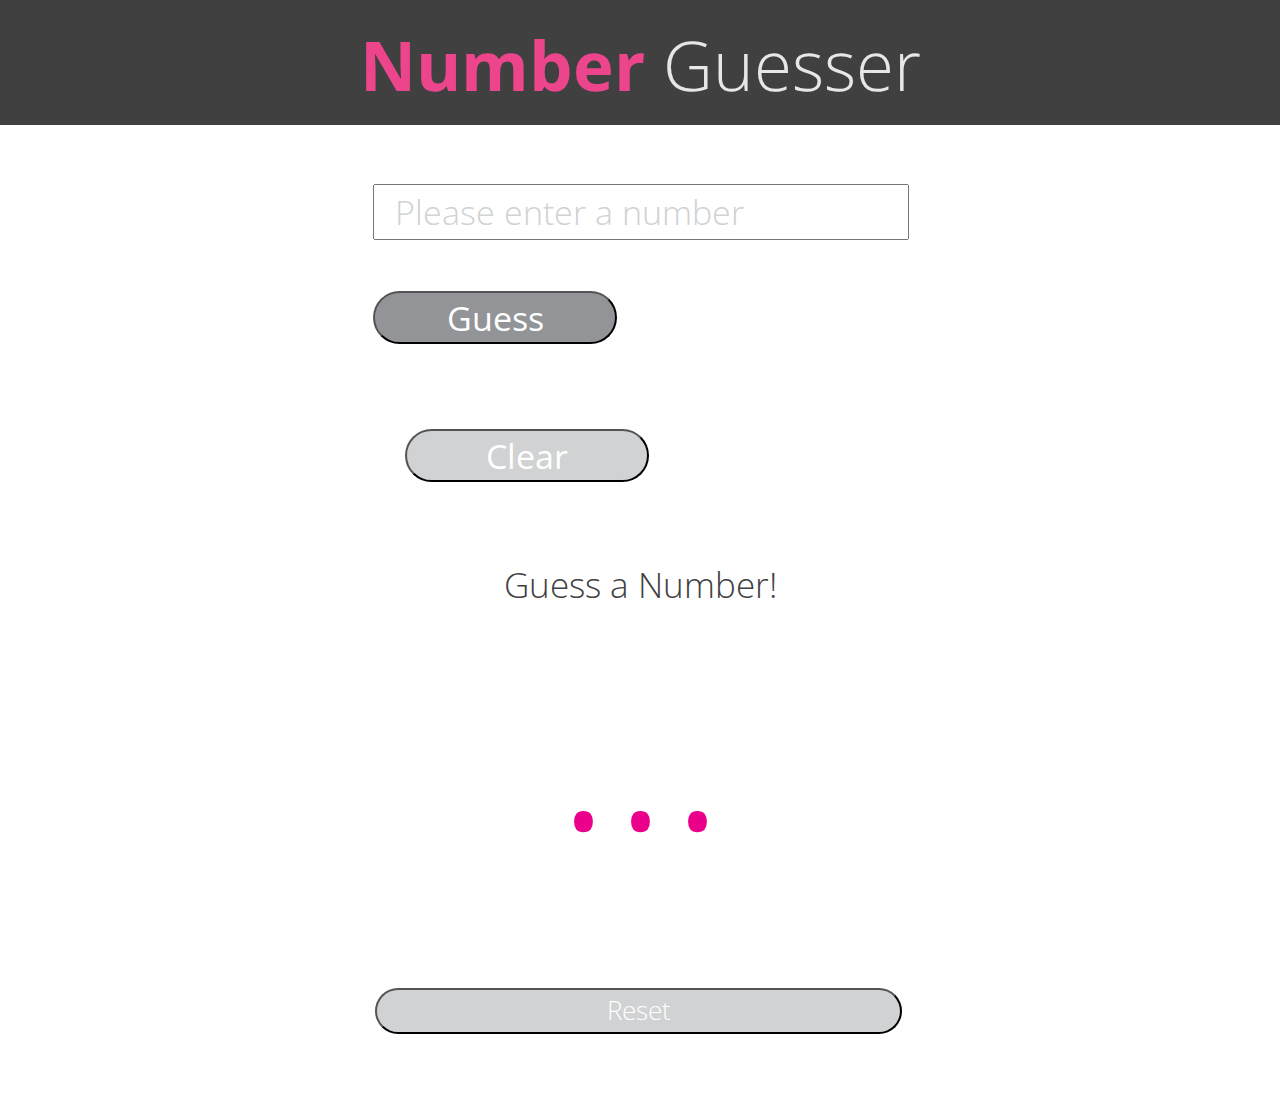
==== index.html @ 2aa9f43b "Initial commit" ====
<!DOCTYPE html>
<html lang="en">
  <head>
    <title>Number Guesser</title>
    <link rel="stylesheet" type="text/css" href="style.css">
    <link href="https://fonts.googleapis.com/css?family=Open+Sans:300,700" rel="stylesheet">
    <meta charset="utf-8">
  </head>
  <body>
    <header>  
      <h1><span class="number">Number </span><span class="guesser">Guesser</span></h1>
    </header>
    <article>
      <section class="guess">
        <input id="guess-input" type="text" name="your-guess" placeholder="  Please enter a number">
        <div class="guess-clear-buttons">
          <button class="guess-button">Guess</button>
          <button class="clear-button">Clear</button>
        </div>
      </section>
      <section class="choice">
        <h3 class="text-guess">Guess a Number!</h3>
        <div class="last-guess-number">...</div>
        <h3 class="response"></h3>
      </section>
      <section class="reset">
        <button class="reset-button reset-button-disabled"> Reset</button>
      </section>
    </article>
    <script type="text/javascript" src="script.js"></script>
  </body>
  
</html>
---- style.css ----
body {
  height: 928px;
  margin: 0px;
  width: 100%;
}

header { 
/*  border: solid thin red;*/
  background: #404041;
  font-family: 'Open Sans', sans-serif;
  height: 13.47%;
}

h1 {
  font-size: 4.3em;
  margin: 0px auto;
  position: relative;
  text-align: center;
  top: 17px;
  width: 100%;
}

.number { 
  color: #ED458B;
  font-weight: 700;
}

.guesser {
  color: #E6E7E8;
  font-weight: 300;
}

article {
/*  border: solid thin purple;*/
  font-family: 'Open Sans', sans-serif;
  font-weight: 300;
}

.guess {
  /*border: solid thin red;*/
  height: 31.57%;
  width: 534px;
  margin: 0px auto;
}

#guess-input {
  border: 2px thin #D0D2D3;
  font-family: 'Open Sans', sans-serif;
  font-size: 2.1em;
  font-weight: 300;
  height: 50px;
  margin: 59px 0px 51px 0px;
  width: 528px; 
}

#guess-input::placeholder {
  color: #D0D2D3;
}

.guess-button {
  background-color: #929497;
  border-radius: 27px;
  box-sizing: border-box;
  color: #FFFFFF;
  font-family: 'Open Sans', sans-serif;
  font-size: 2.1em;
  height: 53px; 
  margin: 0px 18px 085px 0px;
  width: 244px;
}

.clear-button {
  background-color: #929497;
  border-radius: 27px;
  box-sizing: border-box;
  color: #FFFFFF;
  font-family: 'Open Sans', sans-serif;
  font-size: 2.1em;
  height: 53px; 
  margin: 0px 0px 85px 32px;
  width: 244px;
}

.clear-button:hover,
.guess-button:hover {
  background-color: #EB008B;
  color: #FFFFFF;
}

.choice {
/*  border: solid thin blue;*/
  height: 35.12%;
  margin: 0px auto;
  width: 360px;
}

.last-guess-number {
  /*border: solid thin blue;*/
  box-sizing: border-box;
  color: #EB008B;
  font-family: 'Open Sans', sans-serif;
  font-size: 14.9em;
  font-weight: 300;
  height: 267.5px;
  line-height: 1.03em;
  margin: 0px;
  padding: 10px 0px 10px 0px;
  text-align: center;
  width: 360px;
}

h3 {
  box-sizing: border-box;
  color: #404041;
  font-family: 'Open Sans', sans-serif;
  font-size: 2.2em;
  font-weight: 300;
  height: 37.5px;
  line-height: 1em;
  margin: 0px;
  text-align: center;
  width: 360px;
}

.reset {
   /*border: solid thin green;*/
  height: 19.83%;
  margin: 0px auto;
  width: 530px;
}

.reset-button {
  background-color: #929497;
  border-radius: 27px;
  color: #FFFFFF;
  font-family: 'Open Sans', sans-serif;
  font-size: 1.6em;
  font-weight: 300;
  height: 46px;
  margin: 78px 0px 60px 0px;
  width: 527px;
}

.reset-button:hover {
  background-color: #EB008B;
  color: #FFFFFF;
}

/*Disabled state of button
Background-color: #D0D2D3;
color: #FFFFFF;*/
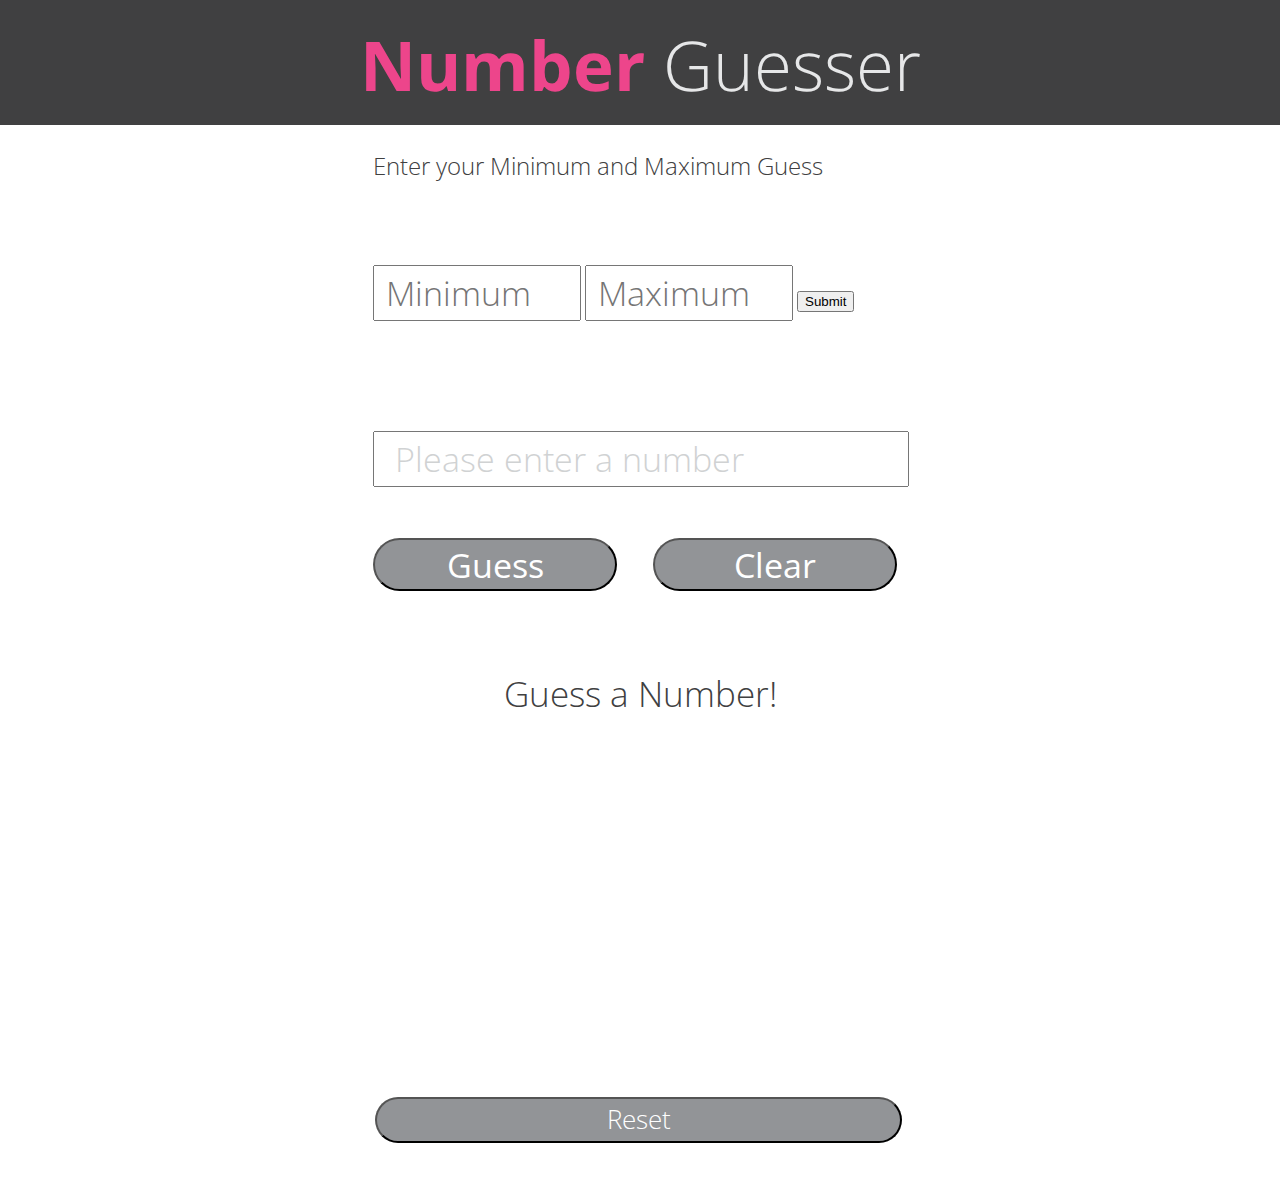
==== commit f2653bfe: "Input min max range" ====
--- a/index.html
+++ b/index.html
@@ -11,6 +11,12 @@
       <h1><span class="number">Number </span><span class="guesser">Guesser</span></h1>
     </header>
     <article>
+      <section class="range">
+        <p class="enter-your-values">Enter your Minimum and Maximum Guess</p>
+         <input id="min-range" type="number" name="your-guess" placeholder=" Minimum">
+          <input id="max-range" type="number" name="your-guess" placeholder=" Maximum">
+          <button id="range-enter">Submit</button>
+      </section>
       <section class="guess">
         <input id="guess-input" type="text" name="your-guess" placeholder="  Please enter a number">
         <div class="guess-clear-buttons">
@@ -20,7 +26,7 @@
       </section>
       <section class="choice">
         <h3 class="text-guess">Guess a Number!</h3>
-        <div class="last-guess-number">...</div>
+        <div class="last-guess-number"></div>
         <h3 class="response"></h3>
       </section>
       <section class="reset">
@@ -29,5 +35,4 @@
     </article>
     <script type="text/javascript" src="script.js"></script>
   </body>
-  
 </html>--- a/style.css
+++ b/style.css
@@ -36,6 +36,39 @@
   font-weight: 300;
 }
 
+.range {
+  height: 31.57%;
+  width: 534px;
+  margin: 0px auto;
+}
+
+.enter-your-values {
+  color: #404041;
+  font-family: 'Open Sans', sans-serif;
+  font-size: 1.5em;
+  font-weight: 300;
+}
+
+#min-range {
+  border: 2px thin #D0D2D3;
+  font-family: 'Open Sans', sans-serif;
+  font-size: 2.1em;
+  font-weight: 300;
+  height: 50px;
+  margin: 59px 0px 51px 0px;
+  width: 200px; 
+}
+
+#max-range {
+  border: 2px thin #D0D2D3;
+  font-family: 'Open Sans', sans-serif;
+  font-size: 2.1em;
+  font-weight: 300;
+  height: 50px;
+  margin: 59px 0px 51px 0px;
+  width: 200px; 
+}
+
 .guess {
   /*border: solid thin red;*/
   height: 31.57%;
@@ -65,7 +98,7 @@
   font-family: 'Open Sans', sans-serif;
   font-size: 2.1em;
   height: 53px; 
-  margin: 0px 18px 085px 0px;
+  margin-bottom: 0px 18px 085px 0px;
   width: 244px;
 }
 
@@ -129,6 +162,9 @@
   width: 530px;
 }
 
+.reset-button-disbaled {
+
+}
 .reset-button {
   background-color: #929497;
   border-radius: 27px;
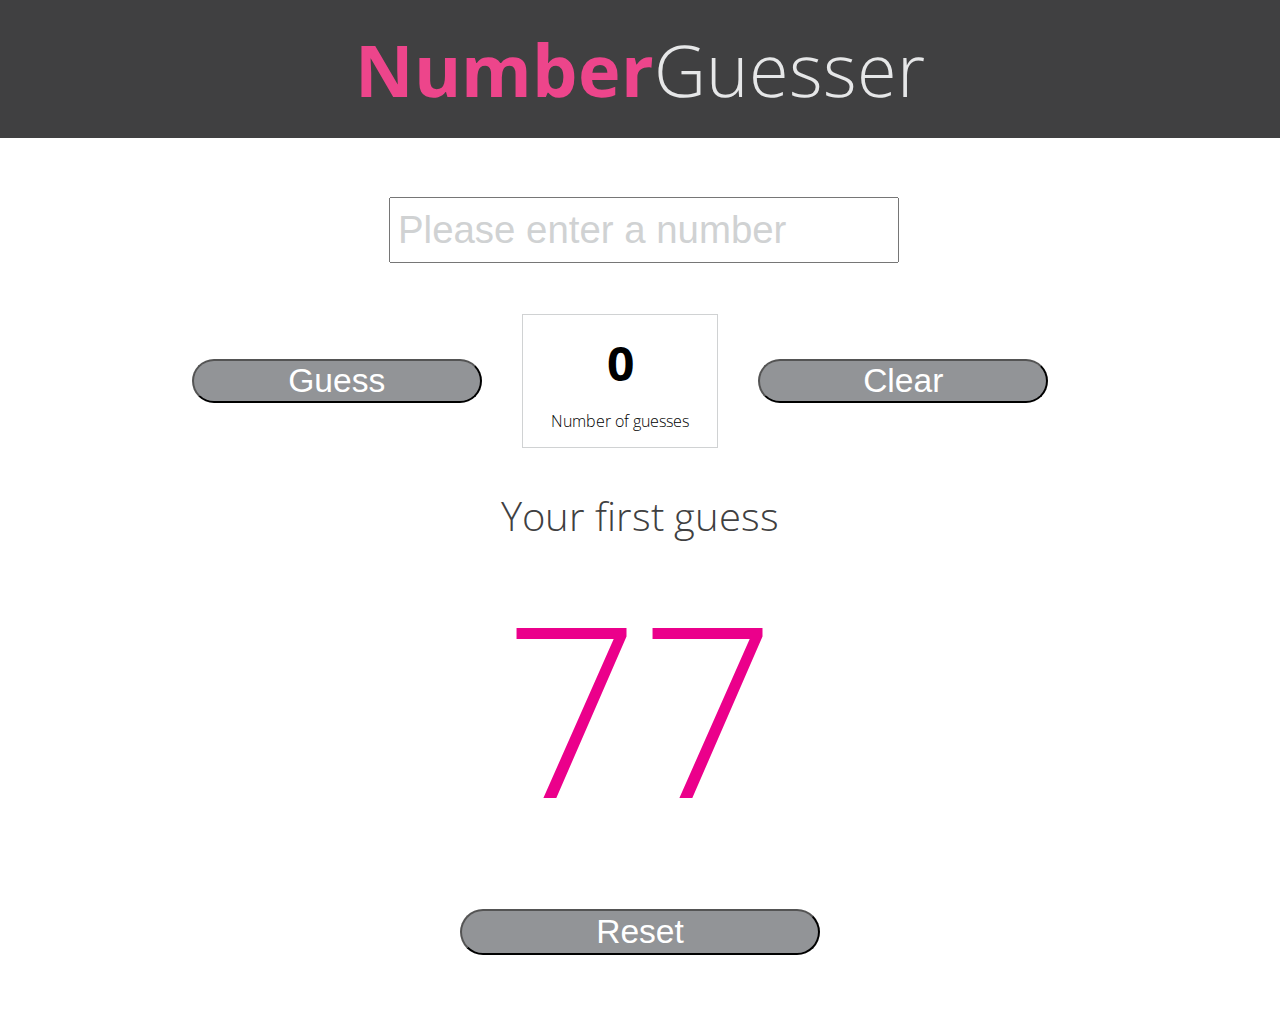
==== commit 5f5b053f: "Fix all CSS styling" ====
--- a/index.html
+++ b/index.html
@@ -8,31 +8,38 @@
   </head>
   <body>
     <header>  
-      <h1><span class="number">Number </span><span class="guesser">Guesser</span></h1>
+      <h1>Number<span class="guesser">Guesser</span></h1>
     </header>
+
+
     <article>
-      <section class="range">
-        <p class="enter-your-values">Enter your Minimum and Maximum Guess</p>
-         <input id="min-range" type="number" name="your-guess" placeholder=" Minimum">
-          <input id="max-range" type="number" name="your-guess" placeholder=" Maximum">
-          <button id="range-enter">Submit</button>
+      <section class="flex-wrapper">
+
+        <form>
+          <input class="user-input" type="text" name="user-guess" placeholder="Please enter a number">
+        </form>
+
+          <div class="guess-clear-btns" aria-label="Buttons to guess and clear input">
+            <button class="guess-btn" >Guess</button>
+            <div class="counter-box">
+              <h5 class="counter">0</h5>
+              <p>Number of guesses</p>
+            </div>
+            <button class="clear-btn" >Clear</button>
+          </div>
+        
+        <section class="choice">
+          <h3 class="text-your-guess">Your first guess</h3>
+          <h2 class="last-guess">77</h2>
+          <h3 class="correct"></h3>
+
+          <button class="reset-btn" > Reset</button>
+
+        </section>
       </section>
-      <section class="guess">
-        <input id="guess-input" type="text" name="your-guess" placeholder="  Please enter a number">
-        <div class="guess-clear-buttons">
-          <button class="guess-button">Guess</button>
-          <button class="clear-button">Clear</button>
-        </div>
-      </section>
-      <section class="choice">
-        <h3 class="text-guess">Guess a Number!</h3>
-        <div class="last-guess-number"></div>
-        <h3 class="response"></h3>
-      </section>
-      <section class="reset">
-        <button class="reset-button reset-button-disabled"> Reset</button>
-      </section>
+
     </article>
     <script type="text/javascript" src="script.js"></script>
   </body>
+  
 </html>--- a/style.css
+++ b/style.css
@@ -1,28 +1,26 @@
 body {
-  height: 928px;
+/*  height: 928px;*/
+  box-sizing: border-box;
   margin: 0px;
   width: 100%;
+      font-family: 'Open Sans', sans-serif;
+        font-weight: 300;
 }
 
+/*=======Header========*/
+
 header { 
-/*  border: solid thin red;*/
   background: #404041;
-  font-family: 'Open Sans', sans-serif;
-  height: 13.47%;
+  height: 15%;
 }
 
 h1 {
-  font-size: 4.3em;
-  margin: 0px auto;
-  position: relative;
-  text-align: center;
-  top: 17px;
-  width: 100%;
-}
-
-.number { 
-  color: #ED458B;
-  font-weight: 700;
+    font-size: 4.5em;
+    margin: 0px auto;
+    text-align: center;
+    color: #ED458B;
+    font-weight: 700;
+    padding: 20px 0px;
 }
 
 .guesser {
@@ -30,158 +28,116 @@
   font-weight: 300;
 }
 
-article {
-/*  border: solid thin purple;*/
-  font-family: 'Open Sans', sans-serif;
-  font-weight: 300;
+/*==========Body-Guess=========*/
+
+
+.flex-wrapper {
+  display: flex;
+  flex-direction: column;
+  justify-content: center;
+  align-items: center;
 }
 
-.range {
-  height: 31.57%;
-  width: 534px;
-  margin: 0px auto;
+.user-input {
+    border: 2px thin #D0D2D3;
+    font-size: 2.4em;
+    font-weight: 300;
+    height: 60px;
+    margin: 59px 0px 51px 0px;
+    width: 100%;
+    text-indent: 5px;
 }
 
-.enter-your-values {
-  color: #404041;
-  font-family: 'Open Sans', sans-serif;
-  font-size: 1.5em;
-  font-weight: 300;
-}
-
-#min-range {
-  border: 2px thin #D0D2D3;
-  font-family: 'Open Sans', sans-serif;
-  font-size: 2.1em;
-  font-weight: 300;
-  height: 50px;
-  margin: 59px 0px 51px 0px;
-  width: 200px; 
-}
-
-#max-range {
-  border: 2px thin #D0D2D3;
-  font-family: 'Open Sans', sans-serif;
-  font-size: 2.1em;
-  font-weight: 300;
-  height: 50px;
-  margin: 59px 0px 51px 0px;
-  width: 200px; 
-}
-
-.guess {
-  /*border: solid thin red;*/
-  height: 31.57%;
-  width: 534px;
-  margin: 0px auto;
-}
-
-#guess-input {
-  border: 2px thin #D0D2D3;
-  font-family: 'Open Sans', sans-serif;
-  font-size: 2.1em;
-  font-weight: 300;
-  height: 50px;
-  margin: 59px 0px 51px 0px;
-  width: 528px; 
-}
-
-#guess-input::placeholder {
+.user-input::placeholder {
   color: #D0D2D3;
 }
 
-.guess-button {
-  background-color: #929497;
-  border-radius: 27px;
-  box-sizing: border-box;
-  color: #FFFFFF;
-  font-family: 'Open Sans', sans-serif;
-  font-size: 2.1em;
-  height: 53px; 
-  margin-bottom: 0px 18px 085px 0px;
-  width: 244px;
+.guess-clear-btns {
+  display: flex;
+  flex-direction: row;
+  align-items: center;
+      width: 70%;
 }
 
-.clear-button {
-  background-color: #929497;
-  border-radius: 27px;
-  box-sizing: border-box;
-  color: #FFFFFF;
-  font-family: 'Open Sans', sans-serif;
-  font-size: 2.1em;
-  height: 53px; 
-  margin: 0px 0px 85px 32px;
-  width: 244px;
+.guess-btn,
+.clear-btn {
+    background-color: #929497;
+    border-radius: 27px;
+    color: #FFFFFF;
+    font-size: 2.1em;
+     margin-right: 40px; 
+         font-weight: 300;
+    width: 100%;
 }
 
-.clear-button:hover,
-.guess-button:hover {
+.guess-btn {
+     margin-right: 40px; 
+}
+
+.clear-btn {
+     margin-left: 40px; 
+}
+
+.clear-btn:hover,
+.guess-btn:hover {
   background-color: #EB008B;
   color: #FFFFFF;
 }
 
+.counter-box {
+   border: solid 1px #D0D2D3;
+   width: 70%;
+}
+
+.counter { 
+    text-align: center;
+    font-size: 3em;
+    margin: 0px;
+    padding: 15px 15px 0px;
+}
+
+p {
+    font-size: 1em;
+    text-align: center;
+    padding: 15px;
+    margin: 0px;
+}
+
 .choice {
-/*  border: solid thin blue;*/
-  height: 35.12%;
-  margin: 0px auto;
+display: flex;
+flex-direction: column;
   width: 360px;
 }
 
-.last-guess-number {
-  /*border: solid thin blue;*/
-  box-sizing: border-box;
-  color: #EB008B;
-  font-family: 'Open Sans', sans-serif;
-  font-size: 14.9em;
-  font-weight: 300;
-  height: 267.5px;
-  line-height: 1.03em;
-  margin: 0px;
-  padding: 10px 0px 10px 0px;
-  text-align: center;
-  width: 360px;
+.last-guess {
+    color: #EB008B;
+    font-size: 14.9em;
+    font-weight: 300;
+    line-height: 1.03em;
+    margin: 0px;
+    text-align: center;
 }
 
 h3 {
-  box-sizing: border-box;
-  color: #404041;
-  font-family: 'Open Sans', sans-serif;
-  font-size: 2.2em;
-  font-weight: 300;
-  height: 37.5px;
-  line-height: 1em;
-  margin: 0px;
-  text-align: center;
-  width: 360px;
+    color: #404041;
+    font-size: 2.5em;
+    font-weight: 300;
+    text-align: center;
 }
 
-.reset {
-   /*border: solid thin green;*/
-  height: 19.83%;
-  margin: 0px auto;
-  width: 530px;
+.reset-btn {
+     background-color: #929497;
+    border-radius: 27px;
+    color: #FFFFFF;
+    font-size: 2.1em;
+    font-weight: 300;
+    height: 46px;
+    margin-bottom: 60px;
+    width: 100%;
 }
 
-.reset-button-disbaled {
-
-}
-.reset-button {
-  background-color: #929497;
-  border-radius: 27px;
-  color: #FFFFFF;
-  font-family: 'Open Sans', sans-serif;
-  font-size: 1.6em;
-  font-weight: 300;
-  height: 46px;
-  margin: 78px 0px 60px 0px;
-  width: 527px;
-}
-
-.reset-button:hover {
+.reset-btn:hover {
   background-color: #EB008B;
   color: #FFFFFF;
 }
 
-/*Disabled state of button
-Background-color: #D0D2D3;
-color: #FFFFFF;*/
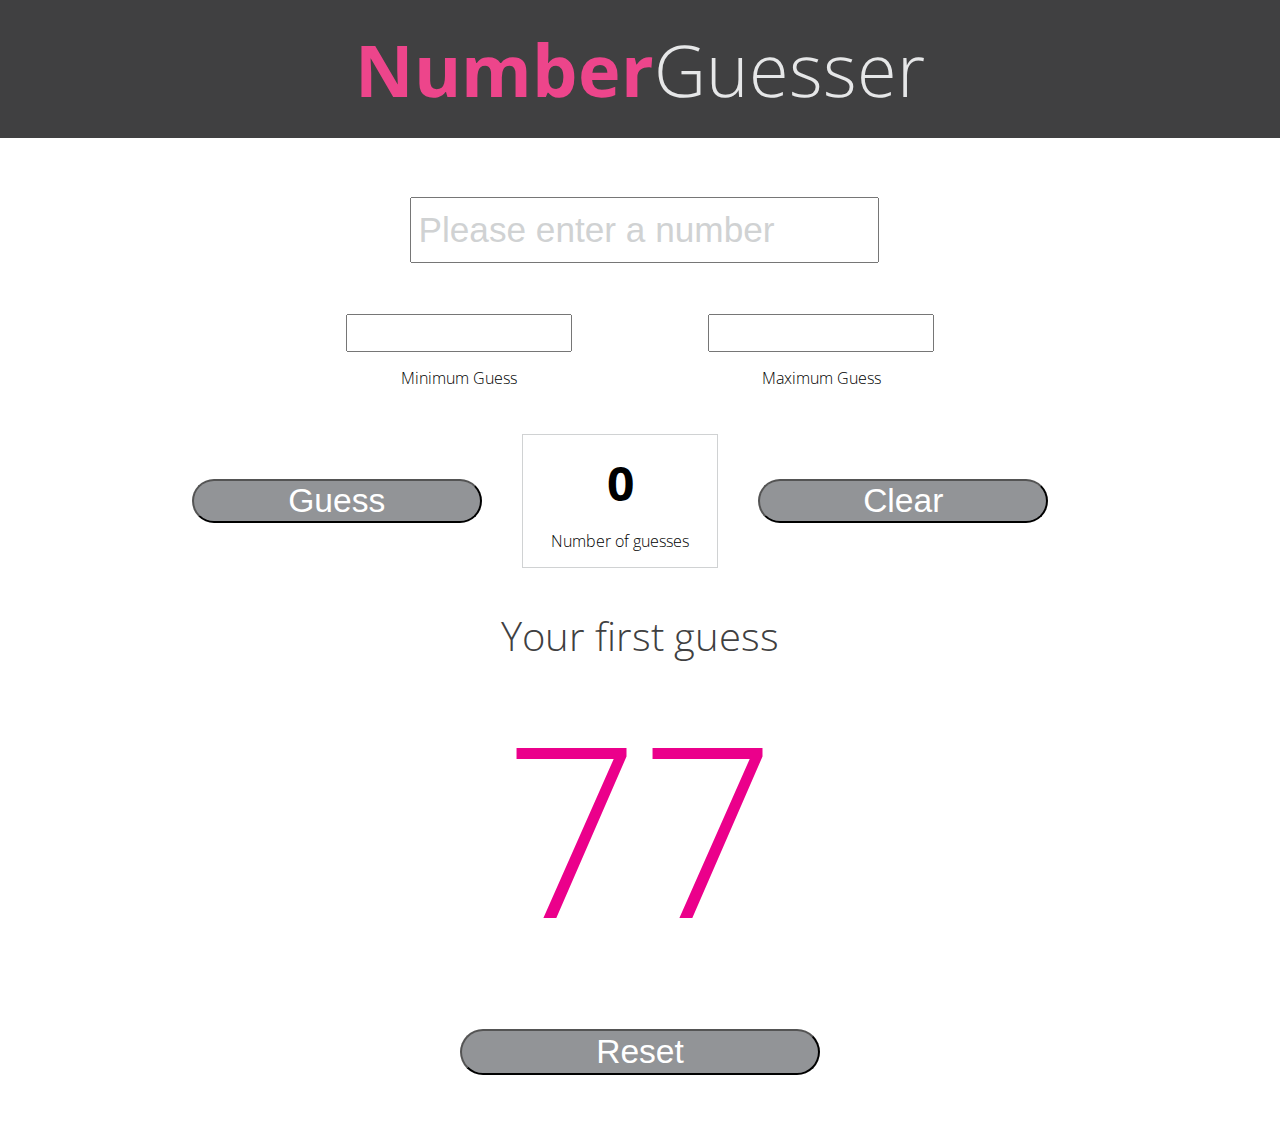
==== commit e1266093: "CSS styling of Min Max boxes" ====
--- a/index.html
+++ b/index.html
@@ -16,8 +16,19 @@
       <section class="flex-wrapper">
 
         <form>
-          <input class="user-input" type="text" name="user-guess" placeholder="Please enter a number">
+          <input class="user-input" type="number" name="user-guess" placeholder="Please enter a number">
         </form>
+        
+          <div class="min-max-box">
+            <div class="min-box">
+              <input class="min-input" type="number" name="minimum guess">
+              <p>Minimum Guess</p>
+            </div>
+            <div class="max-box">
+              <input class="max-input" type="number" name="maximum guess">
+              <p>Maximum Guess</p>
+            </div>
+          </div>
 
           <div class="guess-clear-btns" aria-label="Buttons to guess and clear input">
             <button class="guess-btn" >Guess</button>
--- a/style.css
+++ b/style.css
@@ -40,7 +40,7 @@
 
 .user-input {
     border: 2px thin #D0D2D3;
-    font-size: 2.4em;
+    font-size: 2.2em;
     font-weight: 300;
     height: 60px;
     margin: 59px 0px 51px 0px;
@@ -48,8 +48,29 @@
     text-indent: 5px;
 }
 
+
 .user-input::placeholder {
   color: #D0D2D3;
+}
+
+.min-max-box {
+  display: flex;
+  flex-direction: row;
+  align-items: center;
+}
+
+.min-box,
+.max-box {
+  display: flex;
+  flex-direction: column;
+      align-items: center;
+     margin-bottom: 30px;
+}
+
+.min-input,
+.max-input {
+  font-size: 1.7em;
+  width: 60%;
 }
 
 .guess-clear-btns {
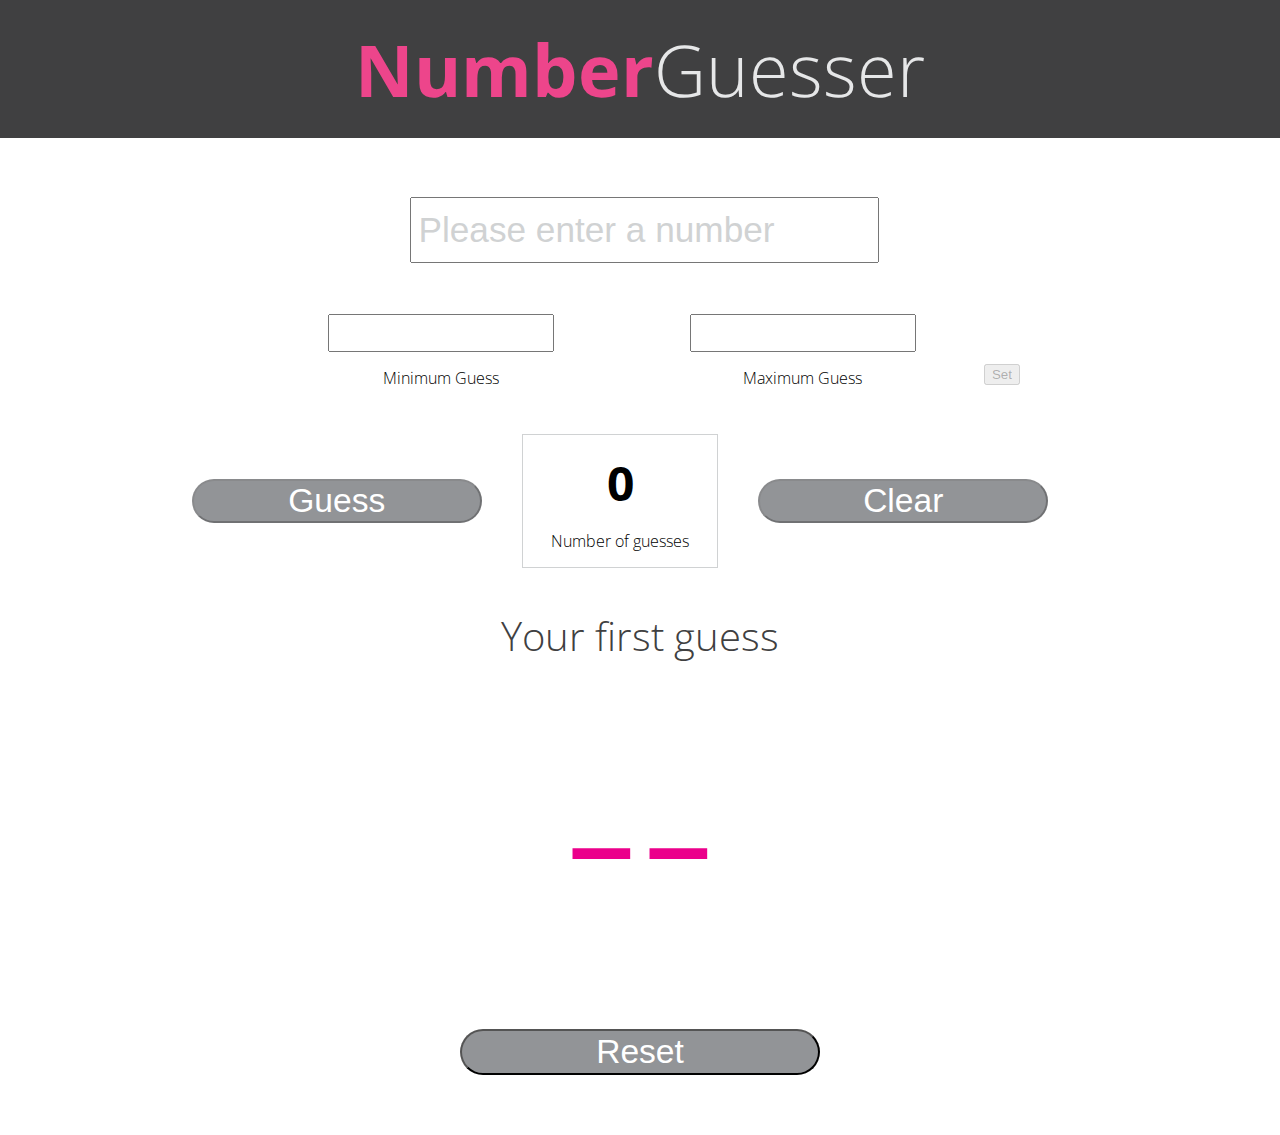
==== commit 5ed5a1e7: "Finish all javascript functionality" ====
--- a/index.html
+++ b/index.html
@@ -18,7 +18,7 @@
         <form>
           <input class="user-input" type="number" name="user-guess" placeholder="Please enter a number">
         </form>
-        
+
           <div class="min-max-box">
             <div class="min-box">
               <input class="min-input" type="number" name="minimum guess">
@@ -28,20 +28,21 @@
               <input class="max-input" type="number" name="maximum guess">
               <p>Maximum Guess</p>
             </div>
+            <button class="setMinMax" disabled>Set</button>
           </div>
 
           <div class="guess-clear-btns" aria-label="Buttons to guess and clear input">
-            <button class="guess-btn" >Guess</button>
+            <button class="guess-btn" disabled>Guess</button>
             <div class="counter-box">
               <h5 class="counter">0</h5>
               <p>Number of guesses</p>
             </div>
-            <button class="clear-btn" >Clear</button>
+            <button class="clear-btn" disabled>Clear</button>
           </div>
         
         <section class="choice">
           <h3 class="text-your-guess">Your first guess</h3>
-          <h2 class="last-guess">77</h2>
+          <h2 class="last-guess">--</h2>
           <h3 class="correct"></h3>
 
           <button class="reset-btn" > Reset</button>
--- a/style.css
+++ b/style.css
@@ -99,8 +99,8 @@
      margin-left: 40px; 
 }
 
-.clear-btn:hover,
-.guess-btn:hover {
+.clear-btn-hover:hover,
+.guess-btn-hover:hover {
   background-color: #EB008B;
   color: #FFFFFF;
 }
@@ -157,7 +157,7 @@
     width: 100%;
 }
 
-.reset-btn:hover {
+.reset-btn-hover:hover {
   background-color: #EB008B;
   color: #FFFFFF;
 }
